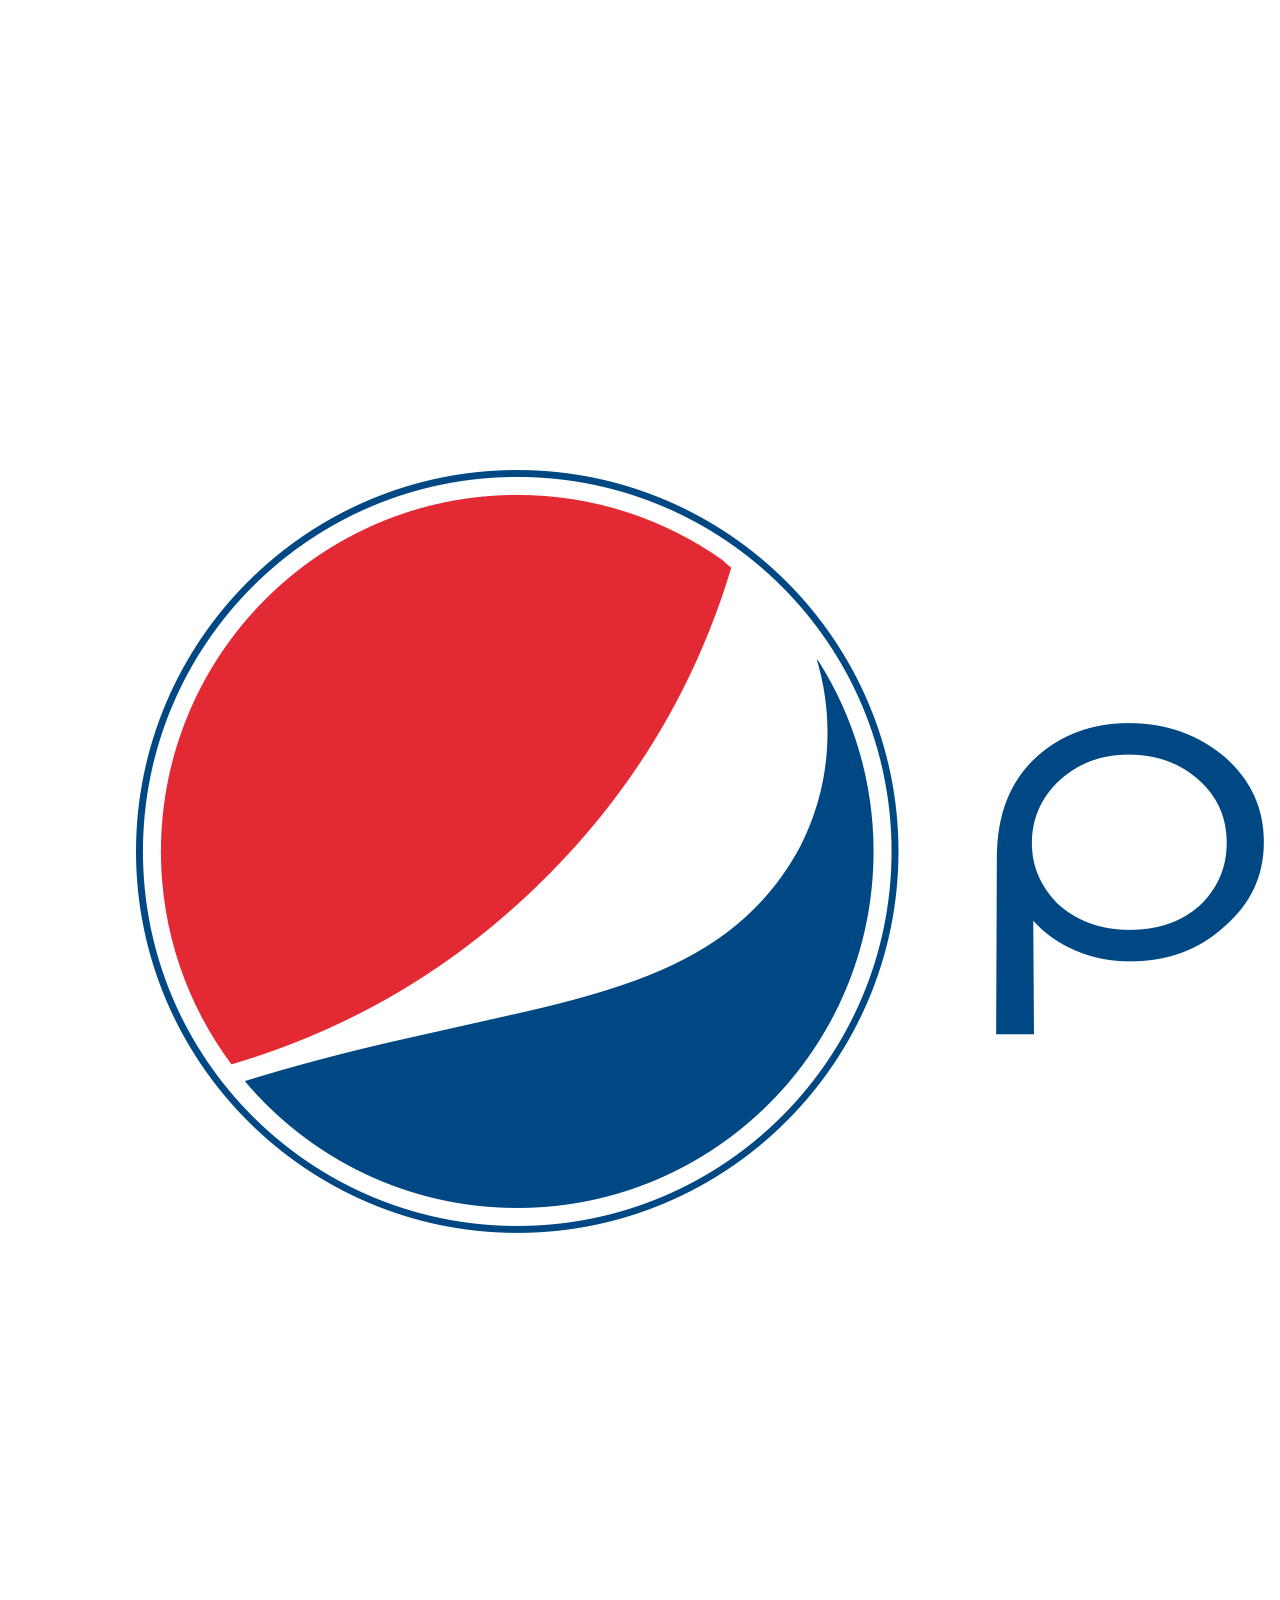
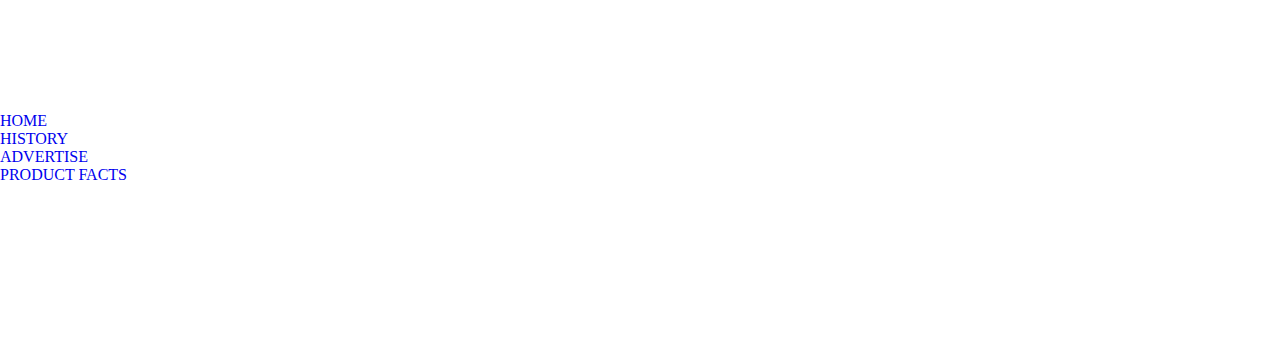
==== html/ADVERTISE.html @ 7ace02f8 "포트폴리오" ====
<!DOCTYPE html>
<html lang="ko">
<head>
    <meta charset="UTF-8">
    <meta name="viewport" content="width=device-width, initial-scale=1.0">
    <title>ADVERTISE</title>
    <link rel="stylesheet" href="../css/style.css">
</head>
<body>
    <header>
        <div class="inner">
            <h1>
                <a href="#">
                    <img src="../img/LOGO.jpg" alt="로고">
                </a>
            </h1>
            <nav>
                <ul>
                    <li><a href="../index.html">HOME</a></li>
                    <li><a href="../html/HISTORY.html">HISTORY</a></li>
                    <li><a href="../html/ADVERTISE.html">ADVERTISE</a></li>
                    <li><a href="../html/PRODUCT.html">PRODUCT FACTS</a></li>
                </ul>
            </nav>
        </div>
    </header>
    <main>
        <iframe width="100%" height="100%" src="https://www.youtube.com/embed/okVTSehE414" title="IVE 아이브 &#39;I WANT&#39; MV" frameborder="0" allow="autoplay;" allowfullscreen></iframe>
    </main>
</body>
</html>
---- css/style.css ----
@charset "UTF-8";
@import url("https://fonts.googleapis.com/css2?family=Alfa+Slab+One&family=Anton&display=swap");
@import url("https://fonts.googleapis.com/css2?family=Abril+Fatface&family=Frank+Ruhl+Libre:wght@700&family=Orbitron&display=swap");
* {
  margin: 0px;
  padding: 0px;
  box-sizing: border-box;
}

ul,
ol,
li {
  list-style: none;
}

a {
  text-decoration: none;
}

.wrap::after {
  content: "";
  display: block;
  clear: both;
}

body {
  overflow-x: hidden;
}

#header {
  width: 100%;
  background-color: rgba(0, 0, 0, 0.7);
  position: fixed;
  z-index: 10;
}
#header .inner {
  width: 1652px;
  height: 120px;
  margin: 0 auto;
  position: relative;
}
#header .inner > h1 {
  position: absolute;
  width: 300px;
  height: 120px;
  margin-left: 60px;
}
#header .inner > h1 a img {
  width: 70%;
  height: 100%;
  object-fit: cover;
}
#header .inner .Normal {
  width: 100%;
  height: 100%;
}
#header .inner .Normal ul {
  width: 70%;
  height: 100%;
  right: 0px;
  display: flex;
  position: absolute;
  padding: 0px 60px 0px 0px;
  justify-content: right;
  align-items: center;
}
#header .inner .Normal ul li {
  display: flex;
  margin-right: 60px;
  font: bold 24px/1 "arial";
}
#header .inner .Normal ul li a {
  position: relative;
  display: block;
  padding: 10px 0px;
  color: #fff;
}
#header .inner .Normal ul li a:hover {
  color: red;
}
#header .inner .Normal ul li a:hover::before {
  transform: scaleX(100%);
}
#header .inner .Normal ul li a::before {
  content: "";
  display: block;
  width: 100%;
  height: 10px;
  border-bottom: 3px solid #E91231;
  position: absolute;
  bottom: 0px;
  left: 0%;
  transform: scaleX(0%);
}
#header .inner .btnCall {
  position: fixed;
  right: 20px;
  top: 5%;
  transform: translateY(-50%);
  display: none;
  width: 20px;
  height: 20px;
  z-index: 15;
}
#header .inner .btnCall::before {
  content: "";
  display: block;
  width: 100%;
  height: 2px;
  background: #fff;
  position: absolute;
  top: 0;
  left: 0;
  transition: top 0.5s 0s, transform 0.5s 0.5s;
}
#header .inner .btnCall::after {
  content: "";
  display: block;
  width: 100%;
  height: 2px;
  background: #fff;
  position: absolute;
  bottom: 0;
  left: 0;
  transition: bottom 0.5s 0s, transform 0.5s 0.5s;
}
#header .inner .btnCall span {
  display: block;
  width: 100%;
  height: 2px;
  background: #fff;
  position: absolute;
  top: 50%;
  left: 0;
  margin-top: -1px;
  transition: 1s;
  text-indent: -9999px;
}
#header .inner .btnCall.on::before {
  top: 50%;
  margin-top: -1px;
  transform: rotate(45deg);
}
#header .inner .btnCall.on::after {
  bottom: 50%;
  margin-bottom: -1px;
  transform: rotate(-45deg);
}
#header .inner .btnCall.on span {
  transform: translateX(100%);
  opacity: 0;
}
#header .inner .menuMo {
  width: 270px;
  height: 100vh;
  background: #0A4C96;
  position: fixed;
  top: 0;
  right: -340px;
  padding: 40px 30px;
  z-index: 11;
  transition: 0.5s;
}
#header .inner .menuMo.on {
  right: 0;
}
#header .inner .menuMo h1 {
  padding-bottom: 30px;
  border-bottom: 1px solid #333;
}
#header .inner .menuMo h1 a img {
  width: 100%;
  object-fit: cover;
}
#header .inner .menuMo #gnbMo li a {
  display: block;
  width: 100%;
  padding: 20px 0;
  border-bottom: 1px solid #333;
  font: bold 17px/1 "Frank Ruhl Libre";
  color: #fff;
  text-align: center;
}
#header .inner .menuMo #gnbMo li:hover {
  border-left: 1px solid #333;
  border-right: 1px solid #333;
  background-color: #0d5fbb;
}

@media screen and (max-width: 310px) {
  #header .inner > h1 {
    margin-left: 0;
  }
  #header .inner > h1 a img {
    width: 70%;
    height: 100%;
    object-fit: cover;
  }
  #header .inner .Normal {
    display: none;
  }
  #header .inner .btnCall {
    display: block;
  }
}
#header_sub {
  width: 100%;
  background-color: rgba(0, 0, 0, 0.7);
  z-index: 10;
}
#header_sub .inner {
  width: 1652px;
  height: 120px;
  margin: 0 auto;
  position: relative;
}
#header_sub .inner h1 {
  position: absolute;
  width: 300px;
  height: 120px;
  margin-left: 60px;
}
#header_sub .inner h1 a img {
  width: 70%;
  height: 100%;
  object-fit: cover;
}
#header_sub .inner nav ul {
  display: flex;
  position: absolute;
  right: 0;
  top: 50%;
  transform: translateY(-50%);
  padding: 0px 40px;
}
#header_sub .inner nav ul li {
  margin-left: 100px;
  font: bold 24px/1 "arial";
}
#header_sub .inner nav ul li a {
  position: relative;
  display: block;
  padding: 10px 0px;
  color: #fff;
}
#header_sub .inner nav ul li a:hover {
  color: red;
}
#header_sub .inner nav ul li a:hover::before {
  transform: scaleX(100%);
}
#header_sub .inner nav ul li a::before {
  content: "";
  display: block;
  width: 100%;
  height: 10px;
  border-bottom: 3px solid #E91231;
  position: absolute;
  bottom: 0px;
  left: 0%;
  transform: scaleX(0%);
}

.main {
  width: 100%;
  height: 100vh;
  margin: 0;
}
.main .panel {
  width: 100%;
  height: 100%;
  position: absolute;
}
.main .panel li {
  width: 100%;
  height: 100%;
  position: absolute;
  top: 0;
  left: 0;
  opacity: 0;
  z-index: 1;
  transition: opacity 1s;
}
.main .panel li img {
  width: 100%;
  height: 100%;
  object-fit: cover;
}
.main .panel li.on {
  opacity: 1;
  z-index: 2;
}

#image {
  width: 100%;
  height: 100%;
}
#image img {
  width: 100%;
  height: 100%;
  object-fit: cover;
}

.figure {
  width: 100%;
  height: 100vh;
  position: relative;
}
.figure .letter {
  width: 100%;
  height: 100%;
}
.figure .letter h2 {
  padding-top: 3%;
  padding-left: 42%;
  font: italic 50px/1 "anton";
}
.figure .letter span {
  font: normal 30px/0.8 "맑은 고딕";
  color: #aaa;
  position: absolute;
}
.figure .letter span::before {
  content: "/";
  font-size: 50px;
  margin-right: 20px;
  margin-left: 40px;
}
.figure .ADVERTISE {
  width: 600px;
  height: 600px;
  position: absolute;
  top: 40%;
  left: 50%;
  margin-top: -160px;
  margin-left: -200px;
}
.figure .ADVERTISE ul {
  width: 100%;
  height: 100%;
  position: relative;
}
.figure .ADVERTISE ul li {
  position: absolute;
  top: 0;
  left: 0;
  width: 100%;
  height: 100%;
  transition: 1s;
}
.figure .ADVERTISE ul li img {
  width: 100%;
  height: 100%;
  position: absolute;
  top: 0;
  left: 0;
  object-fit: cover;
  transition: 0.5s;
  transform: translateX(-100px) translateY(-50px);
}
.figure .ADVERTISE ul li:nth-of-type(1) {
  opacity: 0;
  transform: translateX(-880px) scale(0.5);
}
.figure .ADVERTISE ul li:nth-of-type(2) {
  transform: translateX(-640px) scale(0.6);
}
.figure .ADVERTISE ul li:nth-of-type(3) {
  transform: translateX(-360px) scale(0.8);
}
.figure .ADVERTISE ul li:nth-of-type(4) {
  width: 800px;
  opacity: 1;
  transform: translateX(-100px) scale(1);
  z-index: 3;
}
.figure .ADVERTISE ul li:nth-of-type(5) {
  transform: translateX(320px) scale(0.8);
}
.figure .ADVERTISE ul li:nth-of-type(6) {
  transform: translateX(560px) scale(0.6);
  z-index: -1;
}
.figure .ADVERTISE ul li:nth-of-type(7) {
  opacity: 0;
  transform: translateX(760px) scale(0.5);
}
.figure .btns {
  position: absolute;
  bottom: 10vh;
  right: 10vw;
  display: flex;
  gap: 50px;
  transition: 0.5s;
}
.figure .btns div {
  cursor: pointer;
  width: 120px;
  height: 36px;
  border-radius: 18px;
  background-color: #999;
  box-shadow: 10px 10px 20px rgba(0, 0, 0, 0.2);
  display: flex;
  justify-content: center;
  align-items: center;
  font: italic 22px/1 "anton";
  color: #fff;
  letter-spacing: 4px;
}
.figure .btns div:hover {
  background-color: #555;
}
.figure .btns.off {
  right: 5vw;
  opacity: 0;
  z-index: -3;
}

@media screen and (max-width: 1199px) {
  figure .btns {
    width: 100%;
    bottom: 6vh;
    right: 0;
    justify-content: space-evenly;
  }
}
.youtube {
  margin-top: 50px;
}
.youtube .inner .vidList {
  width: 100%;
  display: flex;
  flex-wrap: wrap;
  justify-content: space-between;
  align-items: flex-start;
}
.youtube .inner .vidList article {
  width: 48%;
  height: 100%;
  margin-bottom: 40px;
}
.youtube .inner .vidList article .pic {
  display: block;
  width: 100%;
  height: 60%;
  padding: 10px;
}
.youtube .inner .vidList article .pic img {
  width: 100%;
  height: 100%;
  object-fit: cover;
  border: 10px solid #000;
}
.youtube .inner .vidList article .con {
  width: 100%;
  height: 40%;
  padding: 10px;
}
.youtube .inner .vidList article .con h2 {
  font: bold 20px/1.2 "맑은 고딕";
  color: #444;
  margin-bottom: 15px;
  width: 100%;
}

.content {
  width: 100%;
  padding: 0 0 150px;
}
.content .inner {
  width: 1180px;
  margin: 0 auto;
  min-height: 500px;
}
.content .inner h1 {
  font: italic 50px/1 "Anton";
  color: #000;
  margin-bottom: 60px;
  padding: 10px;
}
.content .inner h1 span {
  font: normal 30px/0.8 "맑은 고딕";
  color: #aaa;
  position: absolute;
  margin-bottom: 11px;
}
.content .inner h1 span::before {
  content: "/";
  font-size: 50px;
  margin-right: 20px;
  margin-left: 40px;
}

.pop {
  width: 100%;
  height: 100vh;
  position: fixed;
  top: 0;
  left: 0;
  background-color: rgba(0, 0, 0, 0.8);
  overflow: hidden;
  padding: 5vw;
  display: flex;
  justify-content: center;
  align-items: center;
}
.pop .btnClose {
  width: 46px;
  height: 35px;
  position: absolute;
  bottom: 10px;
  right: 5%;
  color: #fff;
  cursor: pointer;
  border: 5px solid #000;
  background-color: #333;
  font-family: "ANTON";
}

.SNS {
  padding: 150px 0px;
  height: 1280px;
}
.SNS .SNS_header {
  display: flex;
  padding-bottom: 30px;
  width: 90%;
  margin: 0px auto;
  max-width: 1280px;
  place-content: center space-between;
}
.SNS .SNS_header h2 {
  font: bold 40px/1 "Alfa Slab One";
}
.SNS .SNS_header .SNS_company {
  display: flex;
  place-content: center space-between;
  gap: 20px;
}
.SNS .SNS_header .SNS_company .SNS_instagram .instagram {
  width: 130px;
  height: 40px;
  border-radius: 999px;
  border: none;
  font: italic 18px/1 "PartialSansKR-Regular";
  background-color: #bbb;
  color: #666;
  cursor: pointer;
}
.SNS .SNS_header .SNS_company .SNS_instagram .instagram.on {
  background-color: rgb(0, 101, 195);
  color: #fff;
}
.SNS .SNS_header .SNS_company .SNS_twitter .twitter {
  width: 130px;
  height: 40px;
  border-radius: 999px;
  border: none;
  font: italic 18px/1 "PartialSansKR-Regular";
  background-color: #bbb;
  color: #666;
  cursor: pointer;
}
.SNS .SNS_header .SNS_company .SNS_twitter .twitter.on {
  background-color: rgb(0, 101, 195);
  color: #fff;
}
.SNS .SNS_BODY {
  width: 90%;
  max-width: 1280px;
  margin: 0px auto;
}
.SNS .SNS_BODY .instagram {
  display: flex;
  width: 1280px;
  height: 0;
  justify-content: space-between;
  align-items: flex-start;
  flex-wrap: wrap;
  gap: 20px 70px;
}
.SNS .SNS_BODY .instagram a {
  position: relative;
  width: 20%;
}
.SNS .SNS_BODY .instagram a img {
  display: none;
  width: 100%;
  height: 100%;
  object-fit: cover;
  aspect-ratio: 1/1;
  opacity: 0;
  transform: scale(0);
}
.SNS .SNS_BODY .instagram.active a img {
  opacity: 1;
  transform: scale(1);
  display: block;
}
.SNS .SNS_BODY .twitter {
  display: flex;
  width: 1280px;
  height: 0;
  justify-content: space-between;
  flex-wrap: wrap;
  gap: 20px 70px;
}
.SNS .SNS_BODY .twitter a {
  position: relative;
  width: 20%;
}
.SNS .SNS_BODY .twitter a img {
  display: none;
  width: 100%;
  object-fit: cover;
  aspect-ratio: 1/1;
  opacity: 0;
  transform: scale(0);
}
.SNS .SNS_BODY .twitter::after {
  content: "";
  display: block;
  clear: both;
}
.SNS .SNS_BODY .twitter.active a img {
  opacity: 1;
  transform: scale(1);
  display: block;
}

@media screen and (max-width: 310px) {
  .main {
    width: 310px;
    height: 618px;
  }
  .main .panel li img {
    width: 310px;
    height: 618px;
    object-fit: cover;
  }
  .main .panel li.on {
    opacity: 1;
    z-index: 2;
  }
  .figure {
    margin: 150px 0 300px 0;
  }
  .figure .letter h2 {
    padding-top: 0%;
  }
  .figure .ADVERTISE {
    width: 600px;
    height: 600px;
    top: 40%;
    display: flex;
    justify-content: center;
    margin-top: -160px;
    margin-left: 0px;
  }
  .figure .ADVERTISE ul li img {
    transform: translateX(0px) translateY(0px);
  }
  .figure .ADVERTISE ul li:nth-of-type(2) {
    opacity: 0;
  }
  .figure .ADVERTISE ul li:nth-of-type(3) {
    opacity: 1;
  }
  .figure .ADVERTISE ul li:nth-of-type(4) {
    width: 100%;
    transform: translateX(0px) scale(1);
    opacity: 1;
  }
  .figure .ADVERTISE ul li:nth-of-type(5) {
    opacity: 1;
  }
  .figure .ADVERTISE ul li:nth-of-type(6) {
    opacity: 0;
  }
  .figure .btns {
    width: 100%;
    right: 0;
    bottom: -100px;
    justify-content: space-evenly;
  }
  .figure .btns div {
    width: 120px;
    height: 36px;
    border-radius: 18px;
    background-color: #999;
    box-shadow: 10px 10px 20px rgba(0, 0, 0, 0.2);
    display: flex;
    justify-content: center;
    align-items: center;
    font: italic 22px/1 "anton";
    color: #fff;
    letter-spacing: 4px;
  }
  .figure .btns div:hover {
    background-color: #555;
  }
  .figure .btns.off {
    right: 5vw;
    opacity: 0;
    z-index: -3;
  }
}
.main_sub {
  width: 80%;
  height: 60vh;
  margin: 0 auto;
}
.main_sub img {
  width: 100%;
  height: 100%;
  object-fit: cover;
  margin-bottom: 100px;
  margin: 0 auto;
  border: 5px solid #000;
}

.location {
  width: 100%;
}
.location #map {
  width: 100%;
  height: 500px;
  border: 1px solid #000;
  margin-bottom: 20px;
}
.location #map .markers {
  width: 310px;
}
.location::after {
  content: "";
  display: block;
  clear: both;
}
.location .traffic {
  float: left;
}
.location .traffic li {
  float: left;
  margin-right: 20px;
}
.location .traffic li a {
  display: block;
  width: 200px;
  height: 40px;
  background-color: #fff;
  font: bold 12px/40px "맑은 고딕";
  color: #333;
  text-align: center;
  border: 1px solid #555;
}
.location .traffic li.on a {
  background-color: #555;
  color: #fff;
}

.content {
  width: 100%;
  padding: 0 0 150px;
}
.content .inner {
  width: 1180px;
  margin: 0 auto;
  min-height: 500px;
}
.content .inner > h2 {
  font: italic 50px/1 "anton";
  color: #000;
  margin: 100px 0px 20px;
}

#footer {
  width: 100%;
  padding: 100px 0;
  background: #444;
}
#footer .inner {
  width: 1180px;
  margin: 0 auto;
}
#footer .inner::after {
  content: "";
  display: block;
  clear: both;
}
#footer .inner .terms {
  width: 100%;
  display: flex;
}
#footer .inner .terms ul {
  display: flex;
  flex-wrap: wrap;
  font-size: 0.75rem;
  margin: 10px 0px;
}
#footer .inner .terms ul li {
  display: flex;
}
#footer .inner .terms ul li a {
  font: bold 14px/1 "arial";
  color: #fff;
  margin-right: 20px;
}
#footer .inner .introduction {
  float: left;
  width: 100%;
  font: 14px/1.3 "arial";
  color: #fff;
  margin-bottom: 20px;
  margin-top: 20px;
  padding-top: 20px;
  border-top: 1px solid #888;
}
#footer .inner .introduction ul {
  display: flex;
}
#footer .inner .introduction ul li {
  margin-right: 20px;
}
#footer .inner p {
  width: 100%;
  font: 12px/1 "arial";
  color: #fff;
}

@font-face {
  font-family: "PartialSansKR-Regular";
  src: url("https://cdn.jsdelivr.net/gh/projectnoonnu/noonfonts_2307-1@1.1/PartialSansKR-Regular.woff2") format("woff2");
  font-weight: normal;
  font-style: normal;
}

/*# sourceMappingURL=style.css.map */
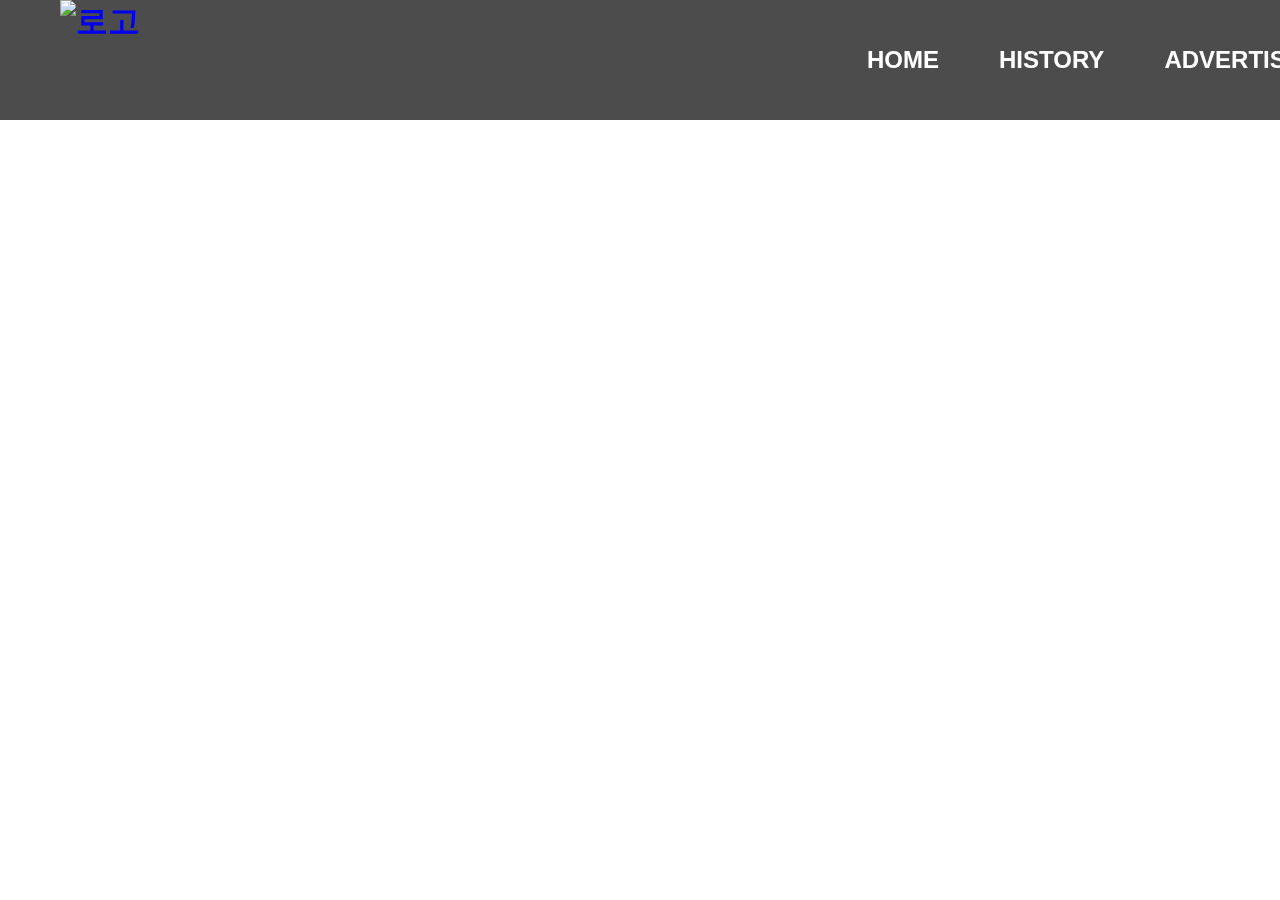
==== commit c6a8065c: "반응형 작업중" ====
--- a/html/ADVERTISE.html
+++ b/html/ADVERTISE.html
@@ -7,19 +7,36 @@
     <link rel="stylesheet" href="../css/style.css">
 </head>
 <body>
-    <header>
+    <header id="header">
         <div class="inner">
             <h1>
                 <a href="#">
-                    <img src="../img/LOGO.jpg" alt="로고">
+                    <img src="./img/LOGO.jpg" alt="로고">
                 </a>
             </h1>
-            <nav>
+            <nav class="Normal">
                 <ul>
-                    <li><a href="../index.html">HOME</a></li>
-                    <li><a href="../html/HISTORY.html">HISTORY</a></li>
-                    <li><a href="../html/ADVERTISE.html">ADVERTISE</a></li>
-                    <li><a href="../html/PRODUCT.html">PRODUCT FACTS</a></li>
+                    <li><a href="index.html">HOME</a></li>
+                    <li><a href="#">HISTORY</a></li>
+                    <li><a href="#">ADVERTISE</a></li>
+                    <li><a href="./html/WAY TO COME.html">WAY TO COME</a></li>
+                </ul>
+            </nav>
+            <a href="#" class="btnCall">
+                <span>모바일 메뉴</span>
+            </a>
+            <nav class="menuMo">
+                <h1>
+                    <a href="index.html">
+                        <img src="./img/pepsiMo.png" alt="">
+                    </a>
+                </h1>
+
+                <ul id="gnbMo">
+                    <li><a href="index.html">HOME</a></li>
+                    <li><a href="/html/HISTORY.html">HISTORY</a></li>
+                    <li><a href="./html/ADVERTISE.html">ADVERTISE</a></li>
+                    <li><a href="./html/WAY TO COME.html">WAY TO COME</a></li>
                 </ul>
             </nav>
         </div>
--- a/css/style.css
+++ b/css/style.css
@@ -416,14 +416,6 @@
   z-index: -3;
 }
 
-@media screen and (max-width: 1199px) {
-  figure .btns {
-    width: 100%;
-    bottom: 6vh;
-    right: 0;
-    justify-content: space-evenly;
-  }
-}
 .youtube {
   margin-top: 50px;
 }
@@ -628,11 +620,27 @@
   display: block;
 }
 
+@media screen and (max-width: 1199px) {
+  figure .btns {
+    width: 100%;
+    bottom: 6vh;
+    right: 0;
+    justify-content: space-evenly;
+  }
+}
 @media screen and (max-width: 310px) {
   .main {
     width: 310px;
     height: 618px;
   }
+  .main .panel {
+    width: 310px;
+    height: 618px;
+  }
+  .main .panel li {
+    width: 310px;
+    height: 618px;
+  }
   .main .panel li img {
     width: 310px;
     height: 618px;
@@ -643,28 +651,48 @@
     z-index: 2;
   }
   .figure {
-    margin: 150px 0 300px 0;
+    height: 618px;
+  }
+  .figure .letter {
+    height: 618px;
   }
   .figure .letter h2 {
-    padding-top: 0%;
+    padding-top: 20%;
+    padding-left: 4%;
+    font: italic 40px/1 "anton";
+  }
+  .figure .letter span {
+    font: normal 30px/0.8 "맑은 고딕";
+    color: #aaa;
+    position: absolute;
+  }
+  .figure .letter span::before {
+    content: "/";
+    font-size: 40px;
+    margin-right: 20px;
+    margin-left: 20px;
   }
   .figure .ADVERTISE {
-    width: 600px;
-    height: 600px;
+    width: 310px;
+    height: 400px;
     top: 40%;
     display: flex;
     justify-content: center;
-    margin-top: -160px;
+    margin-top: -200px;
     margin-left: 0px;
   }
   .figure .ADVERTISE ul li img {
-    transform: translateX(0px) translateY(0px);
+    transform: translateX(-150px) translateY(80px);
+  }
+  .figure .ADVERTISE ul li:nth-of-type(1) {
+    transform: translateX(-600px) scale(0.5);
   }
   .figure .ADVERTISE ul li:nth-of-type(2) {
     opacity: 0;
+    transform: translateX(-400px) scale(0.6);
   }
   .figure .ADVERTISE ul li:nth-of-type(3) {
-    opacity: 1;
+    transform: translateX(-200px) scale(0.8);
   }
   .figure .ADVERTISE ul li:nth-of-type(4) {
     width: 100%;
@@ -672,15 +700,19 @@
     opacity: 1;
   }
   .figure .ADVERTISE ul li:nth-of-type(5) {
-    opacity: 1;
+    transform: translateX(200px) scale(0.8);
   }
   .figure .ADVERTISE ul li:nth-of-type(6) {
     opacity: 0;
+    transform: translateX(400px) scale(0.6);
+  }
+  .figure .ADVERTISE ul li:nth-of-type(7) {
+    transform: translateX(600px) scale(0.5);
   }
   .figure .btns {
     width: 100%;
     right: 0;
-    bottom: -100px;
+    bottom: 20px;
     justify-content: space-evenly;
   }
   .figure .btns div {
@@ -704,6 +736,107 @@
     opacity: 0;
     z-index: -3;
   }
+  .youtube .inner .vidList {
+    width: 50%;
+    display: block;
+  }
+  .youtube .inner .vidList article {
+    margin-bottom: 20px;
+  }
+  .content .inner h1 {
+    font: italic 40px/1 "Anton";
+    color: #000;
+    margin-bottom: 20px;
+    padding: 10px;
+  }
+  .content .inner h1 span {
+    font: normal 30px/0.8 "맑은 고딕";
+  }
+  .content .inner h1 span::before {
+    content: "/";
+    font-size: 40px;
+    margin-right: 20px;
+    margin-left: 20px;
+  }
+  .SNS {
+    padding: 0px;
+    width: 100%;
+    height: 100%;
+  }
+  .SNS .SNS_header {
+    padding-bottom: 30px;
+    width: 90%;
+    height: 40%;
+  }
+  .SNS .SNS_header .SNS_company {
+    flex-wrap: wrap;
+  }
+  .SNS .SNS_header .SNS_company .SNS_instagram .instagram {
+    width: 130px;
+    height: 40px;
+  }
+  .SNS .SNS_header .SNS_company .SNS_instagram .instagram.on {
+    background-color: rgb(0, 101, 195);
+    color: #fff;
+  }
+  .SNS .SNS_header .SNS_company .SNS_twitter .twitter {
+    width: 130px;
+    height: 40px;
+    border-radius: 999px;
+    border: none;
+    font: italic 18px/1 "PartialSansKR-Regular";
+    background-color: #bbb;
+    color: #666;
+    cursor: pointer;
+  }
+  .SNS .SNS_header .SNS_company .SNS_twitter .twitter.on {
+    background-color: rgb(0, 101, 195);
+    color: #fff;
+  }
+  .SNS .SNS_BODY {
+    width: 90%;
+    max-width: 100vw;
+    margin: 0px auto;
+  }
+  .SNS .SNS_BODY .instagram {
+    display: inline-flex;
+    width: 100%;
+    flex-wrap: wrap;
+    gap: 20px 0px;
+  }
+  .SNS .SNS_BODY .instagram a {
+    position: relative;
+    width: 100%;
+  }
+  .SNS .SNS_BODY .instagram a img {
+    display: none;
+    opacity: 0;
+    transform: scale(0);
+  }
+  .SNS .SNS_BODY .instagram.active a img {
+    opacity: 1;
+    transform: scale(1);
+    display: block;
+  }
+  .SNS .SNS_BODY .twitter {
+    display: inline-flex;
+    width: 100%;
+    flex-wrap: wrap;
+    gap: 20px 0px;
+  }
+  .SNS .SNS_BODY .twitter a {
+    width: 100%;
+  }
+  .SNS .SNS_BODY .twitter::after {
+    content: "";
+    display: block;
+    clear: both;
+  }
+  .SNS .SNS_BODY .twitter.active a img {
+    opacity: 1;
+    transform: scale(1);
+    display: block;
+  }
 }
 .main_sub {
   width: 80%;
